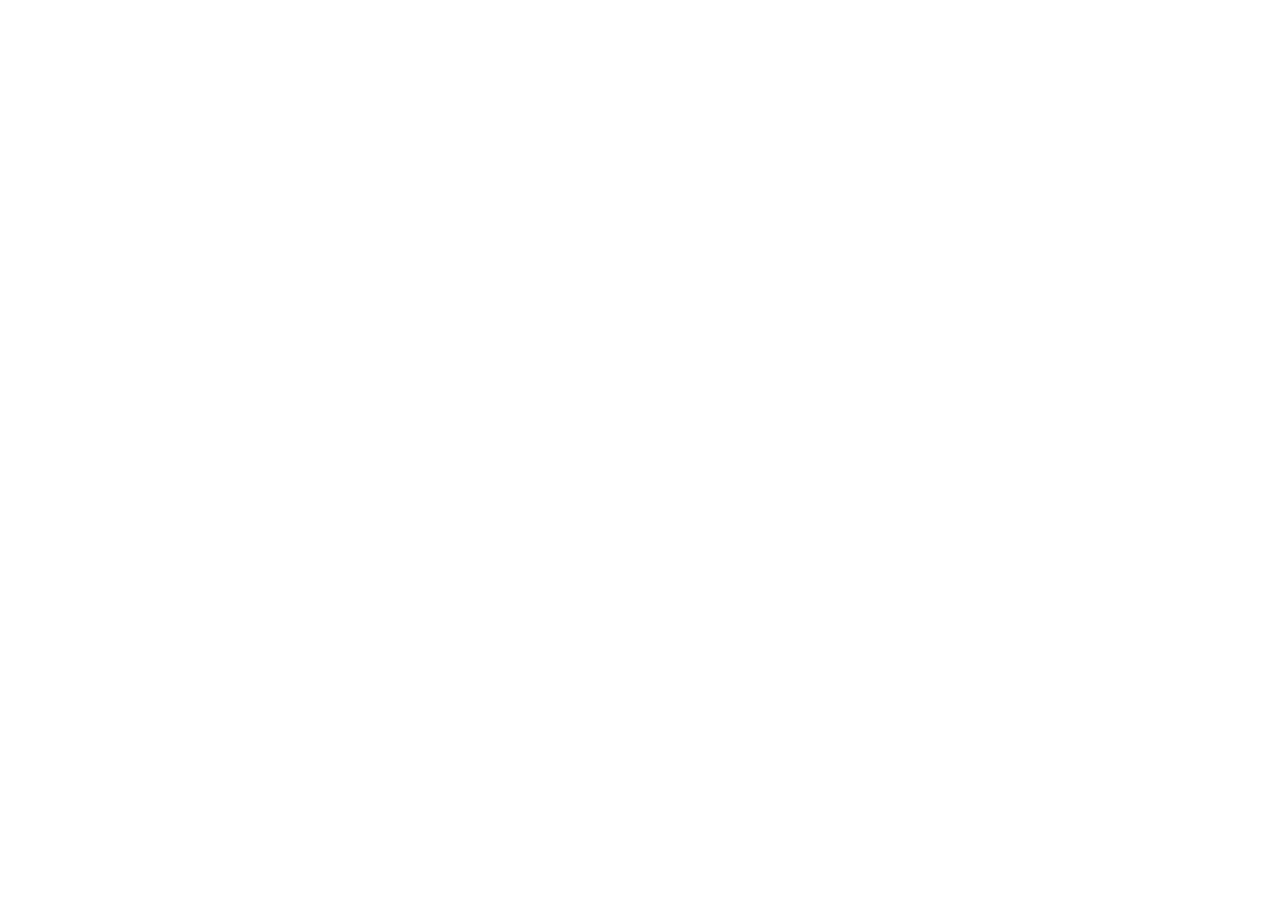
==== landing-page.html @ 6f467b7f "feat: Create landing page repo with html-css files" ====
<!DOCTYPE html>
<html lang="en">
<html>
    <head>
        <meta charset="UTF-8">
        <meta http-equiv="X-UA-Compatible" content="IE=edge">
        <meta name="viewport" content="width=device-width, initial-scale=1.0">
        <title>Project: Landing Page</title>
        <link rel="stylesheet" href="style.css">
    </head>

    <body>

    </body>

</html>
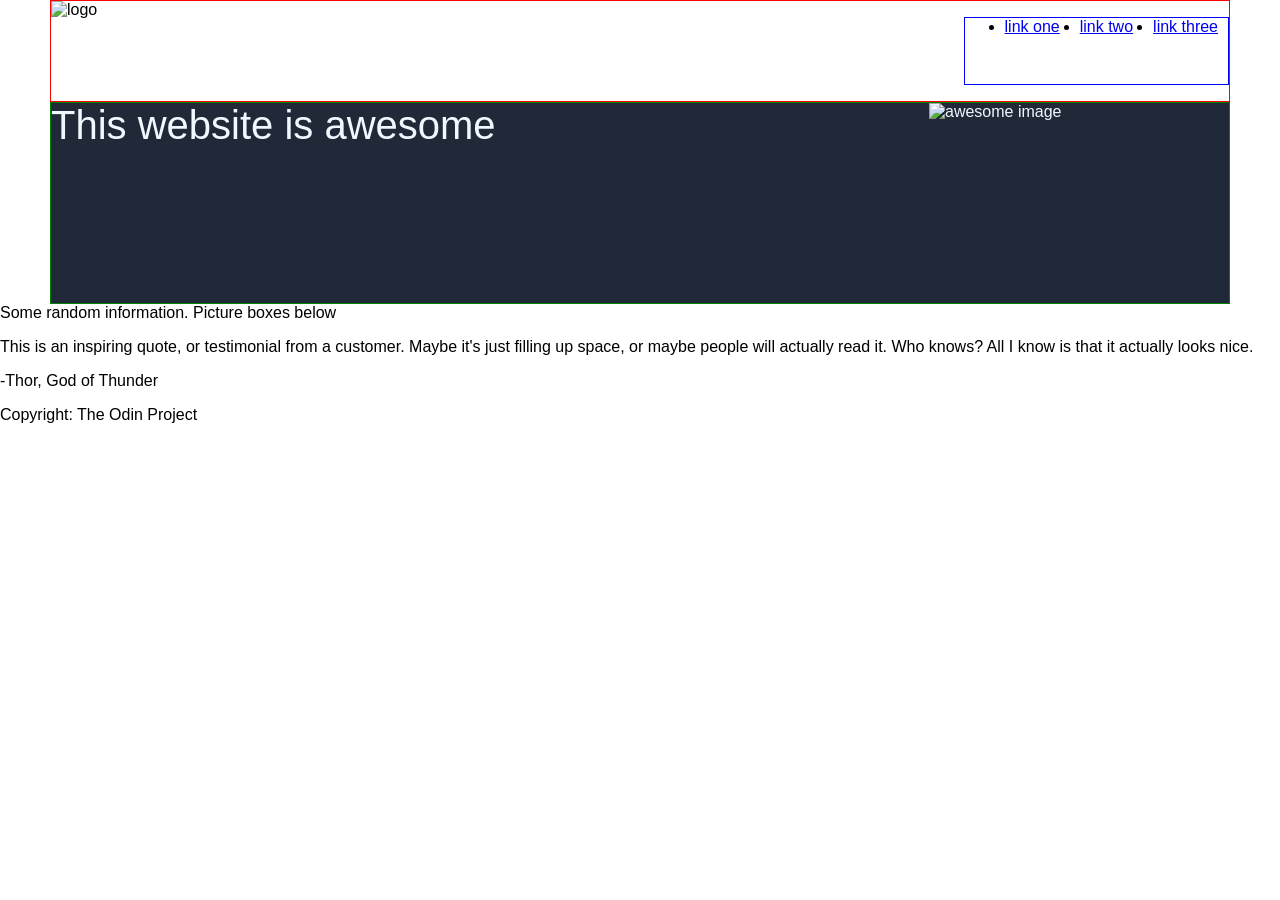
==== commit 896301d6: "feat: Add html and css elements Create a rough draft of the html body elements and top part page css" ====
--- a/landing-page.html
+++ b/landing-page.html
@@ -10,7 +10,26 @@
     </head>
 
     <body>
-
+        <div class="header1">
+            <img class="logo" src="./images/LJ-logo.png" alt="logo">
+            <ul class="header-links">
+                <li><a href="#">link one</a></li>
+                <li><a href="#">link two</a></li>
+                <li><a href="#">link three</a></li>
+              </ul>
+        </div>
+        <div class="header2">
+            <div class="awesome-txt">This website is awesome</div>
+            <img class="awesome-img" src="./images/saffron.png" alt="awesome image">
+        </div>
+        <div class="content">
+            <div>Some random information. Picture boxes below</div>
+            <p>This is an inspiring quote, or testimonial from a customer. Maybe it's just filling up space, or maybe people will actually read it. Who knows? All I know is that it actually looks nice.</p>
+            <p>-Thor, God of Thunder</p>
+        </div>
+        <div class="footer">
+            <div>Copyright: The Odin Project</div>
+        </div>
     </body>
 
 </html>
--- a/style.css
+++ b/style.css
@@ -0,0 +1,42 @@
+body {
+    font-family: Roboto, Oxygen, Ubuntu, Cantarell, 'Open Sans', 'Helvetica Neue', sans-serif;
+    margin: 0;
+    min-height: 100vh;
+  }
+  
+  .header1{
+    display: flex;
+    flex-direction: row;
+    justify-content: space-between;
+    border: 1px solid red;
+    margin: 0 50px;
+  }
+
+  .logo{
+    height:100px;
+    width: 100px;;
+  }
+  .header-links{
+    border: 1px solid blue;
+    display: flex;
+    flex-direction: row;
+    justify-content: flex-end;
+    gap: 20px;
+    padding-right: 10px;
+  }
+  .header2{
+    border: 1px solid green;
+    background-color: #1f2937;
+    color: aliceblue;
+    display: flex;
+    flex-direction: row;
+    justify-content: space-between;
+    margin: 0 50px;
+  }
+  .awesome-img{
+    height:200px;
+    width:300px;
+  }
+  .awesome-txt{
+    font-size: 40px;
+  }
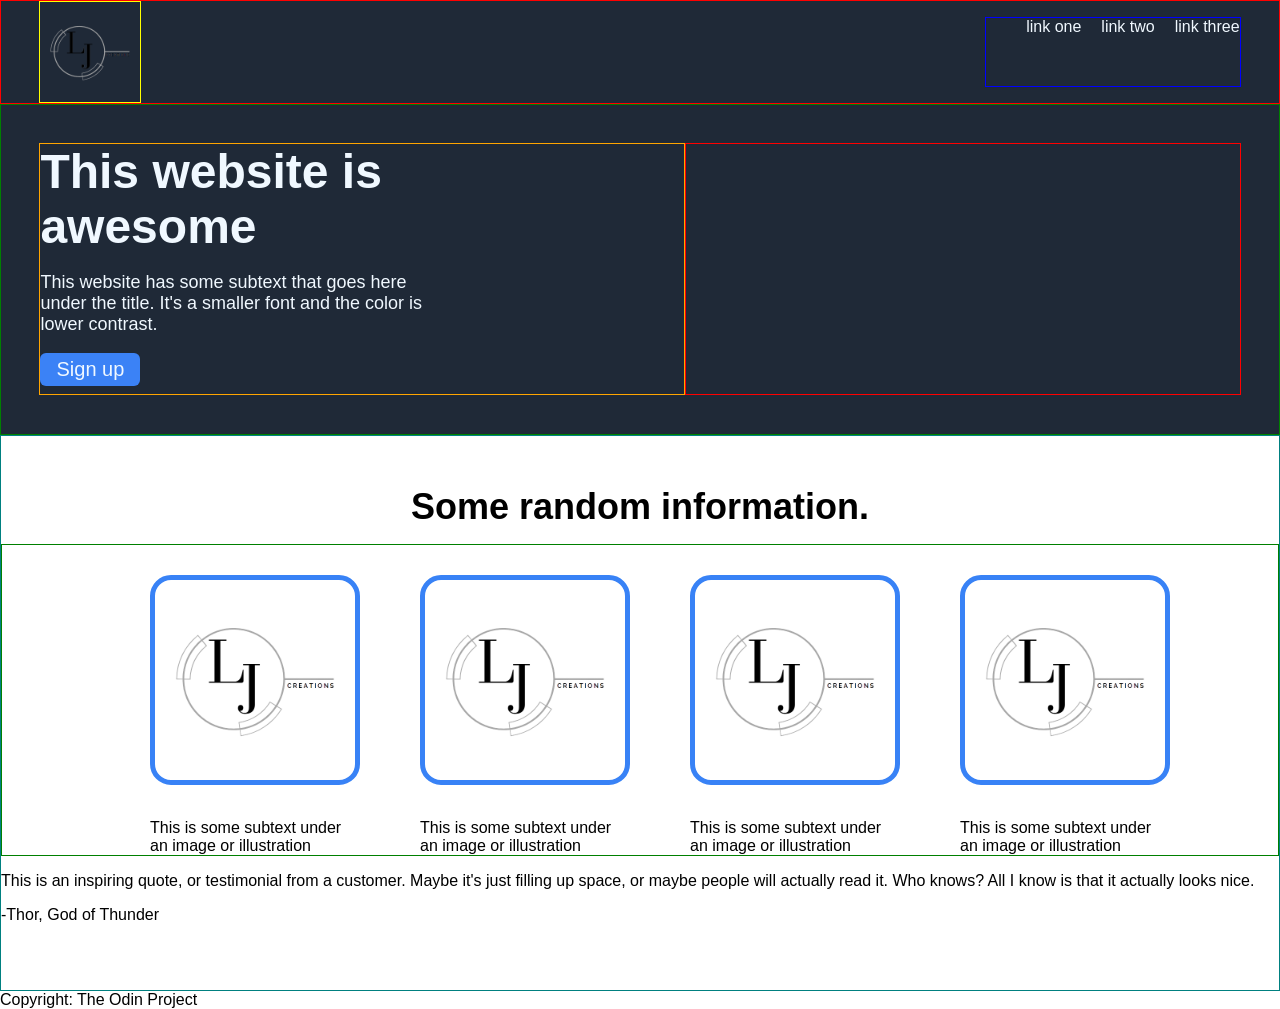
==== commit dcc2a63e: "feat: Continue build landing page Day 2. Add elements to headers. Alignment of content(Images and te" ====
--- a/landing-page.html
+++ b/landing-page.html
@@ -11,7 +11,7 @@
 
     <body>
         <div class="header1">
-            <img class="logo" src="./images/LJ-logo.png" alt="logo">
+            <img class="logo" src="./images/LJ-logo2.png" alt="logo">
             <ul class="header-links">
                 <li><a href="#">link one</a></li>
                 <li><a href="#">link two</a></li>
@@ -19,11 +19,24 @@
               </ul>
         </div>
         <div class="header2">
-            <div class="awesome-txt">This website is awesome</div>
-            <img class="awesome-img" src="./images/saffron.png" alt="awesome image">
+            <div class="header2-left">
+                <div class="awesome-title">This website is awesome</div>
+                <p class="awesome-txt">This website has some subtext that goes here under the title. It's a smaller font and the color is lower contrast.</p>
+                <button>Sign up</button>
+
+            </div>
+            <div class="header2-right"> </div>
         </div>
         <div class="content">
-            <div>Some random information. Picture boxes below</div>
+            <div class="content-header">Some random information.</div>
+            <div>
+                <ul class="info-pic">
+                    <li><img class="pic" src="./images/LJ-logo2.png" alt="pic1"><p class="pic-txt">This is some subtext under an image or illustration</p></li>
+                    <li><img class="pic" src="./images/LJ-logo2.png" alt="pic2"><p class="pic-txt">This is some subtext under an image or illustration</p></li>
+                    <li><img class="pic" src="./images/LJ-logo2.png" alt="pic3"><p class="pic-txt">This is some subtext under an image or illustration</p></li>
+                    <li><img class="pic" src="./images/LJ-logo2.png" alt="pic4"><p class="pic-txt">This is some subtext under an image or illustration</p></li>
+                  </ul>
+            </div>
             <p>This is an inspiring quote, or testimonial from a customer. Maybe it's just filling up space, or maybe people will actually read it. Who knows? All I know is that it actually looks nice.</p>
             <p>-Thor, God of Thunder</p>
         </div>
--- a/style.css
+++ b/style.css
@@ -9,10 +9,19 @@
     flex-direction: row;
     justify-content: space-between;
     border: 1px solid red;
-    margin: 0 50px;
+    background-color: #1f2937;
+    padding: 0 3%;
+  }
+  li{
+    list-style-type: none;
+  }
+  a{
+    text-decoration: none;
+    color: aliceblue;
   }
 
   .logo{
+    border: 1px solid yellow;
     height:100px;
     width: 100px;;
   }
@@ -22,7 +31,6 @@
     flex-direction: row;
     justify-content: flex-end;
     gap: 20px;
-    padding-right: 10px;
   }
   .header2{
     border: 1px solid green;
@@ -30,13 +38,70 @@
     color: aliceblue;
     display: flex;
     flex-direction: row;
-    justify-content: space-between;
-    margin: 0 50px;
+    padding: 3% 3%;
+  }
+  button{
+    background-color: #3b82f6;
+    color:aliceblue;
+    font-size: 20px;
+    border-radius: 6px;
+    border: none;
+    padding: 5px 15px;
+    width: 100px;
   }
   .awesome-img{
-    height:200px;
-    width:300px;
+    height: auto;
+    width: auto;
+  }
+  .awesome-title{
+    font-size: 48px;
+    font-weight: bolder;
   }
   .awesome-txt{
-    font-size: 40px;
+    font-size: 18px;
+  }
+  .header2-left, .header2-right{
+    display: flex;
+    border: 1px solid orange;
+  }
+  .header2-left{
+    flex-direction: column;
+    padding-right:20%;
+  }
+  .header2-right{
+    width: 100%;
+    height: 250px;
+    background-image: url('../Project-Landing_Page/images/saffron.png');
+    background-repeat: no-repeat;
+    background-size: contain;
+    border: 1px solid red;
+  }
+  
+  .content{
+    border: 1px solid teal;
+    padding: 50px 0;
+  }
+  .content-header{
+    display:flex;
+    font-size: 36px;
+    font-weight: bolder;
+    justify-content:center ;
+  }
+  
+  .info-pic{
+    border: 1px solid green;
+    display: flex;
+    flex-direction: row;
+    justify-content: center;
+  }
+  .pic{
+    height:200px;
+    width:200px;
+    border: 5px solid #3882f6;
+    border-radius: 10%;
+    margin:30px;
+  }
+  .pic-txt{
+    width:200px;
+    margin:0 30px;
   }
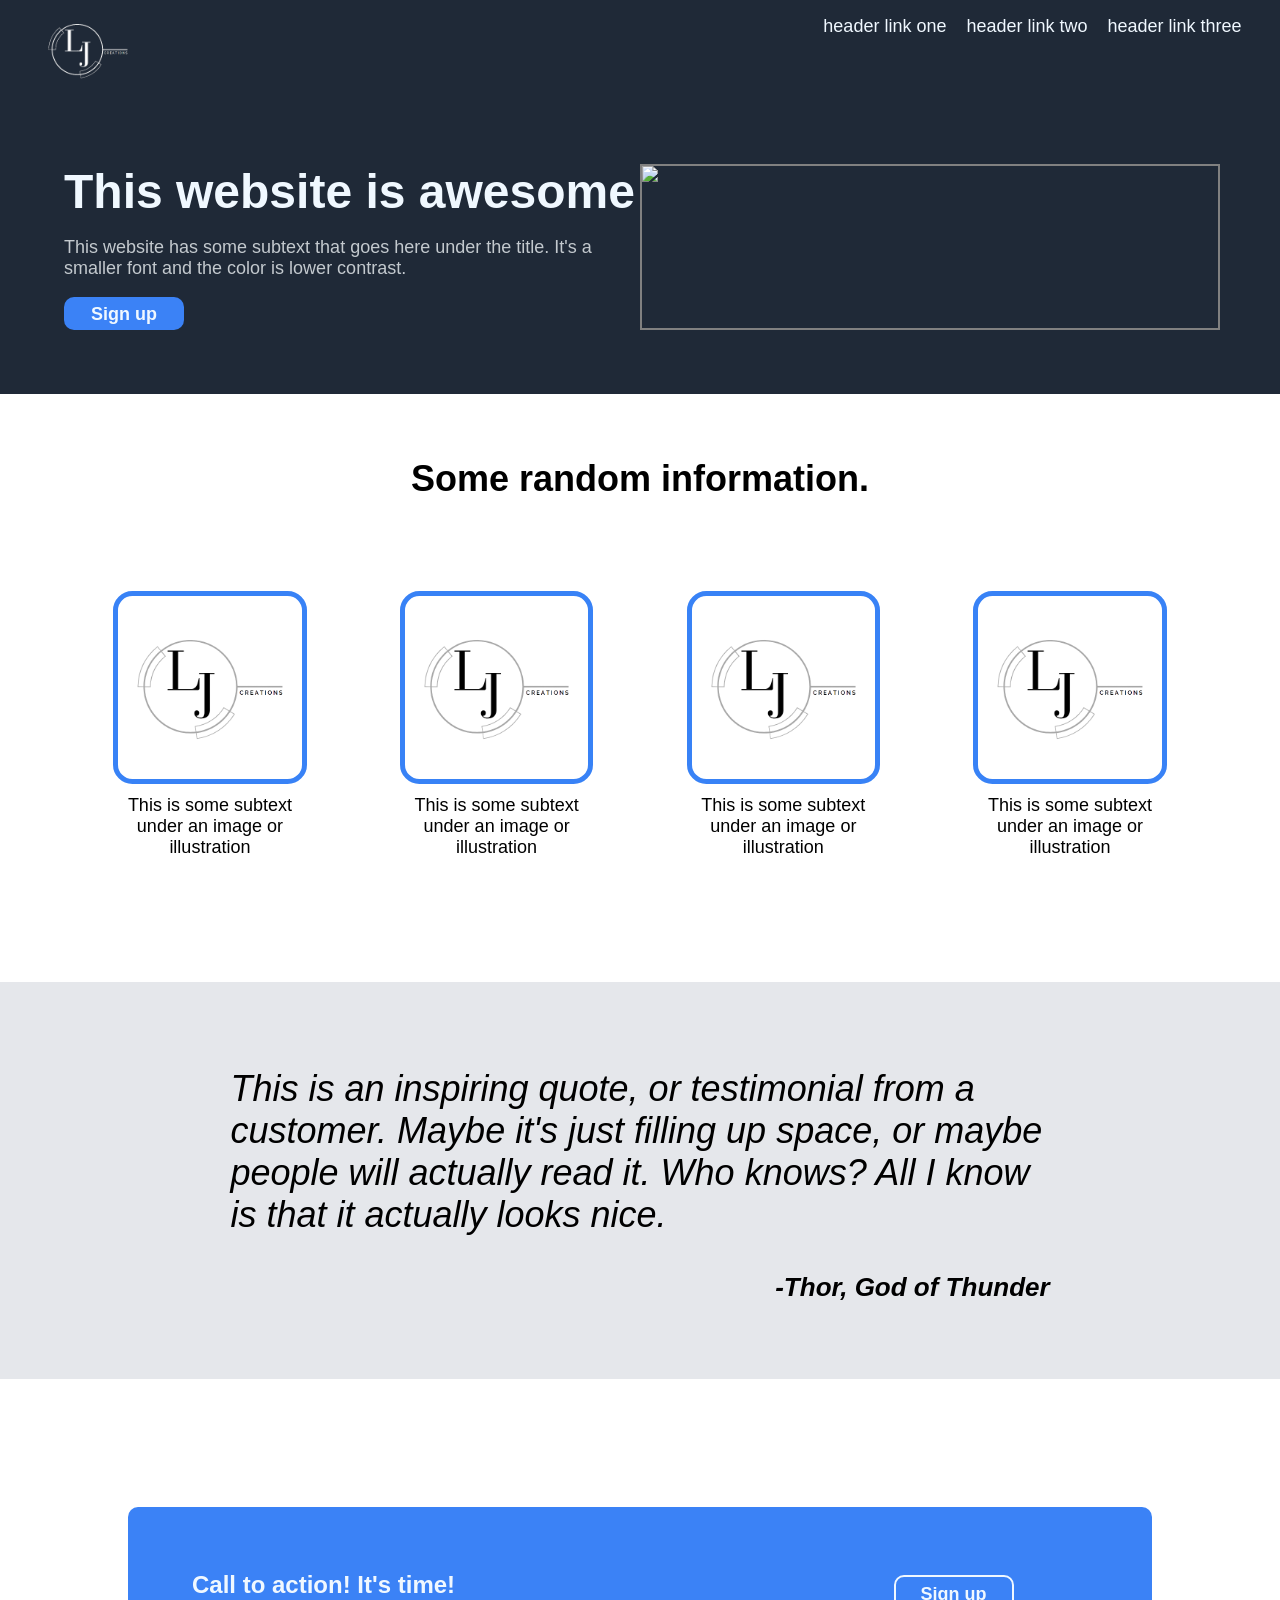
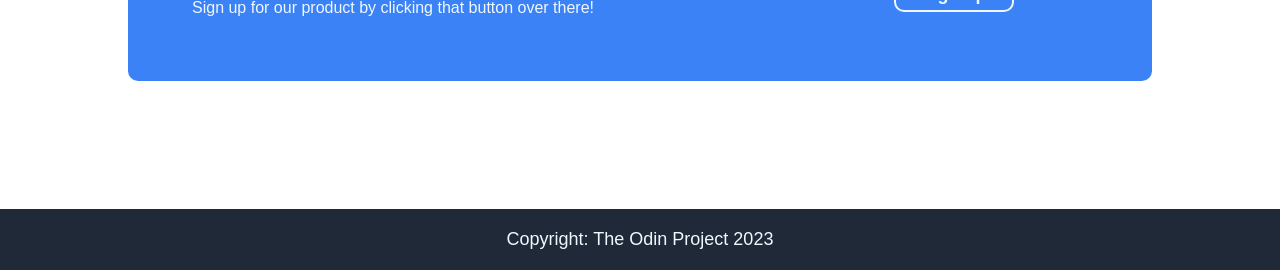
==== commit a7704822: "feat: Finalize html and css elements and margin Day 3. Tidying up text and code. Check body elements" ====
--- a/landing-page.html
+++ b/landing-page.html
@@ -11,37 +11,54 @@
 
     <body>
         <div class="header1">
-            <img class="logo" src="./images/LJ-logo2.png" alt="logo">
+            <img class="logo" src="./images/LJ-logo3.png" alt="logo">
             <ul class="header-links">
-                <li><a href="#">link one</a></li>
-                <li><a href="#">link two</a></li>
-                <li><a href="#">link three</a></li>
+                <li><a href="#">header link one</a></li>
+                <li><a href="#">header link two</a></li>
+                <li><a href="#">header link three</a></li>
               </ul>
         </div>
         <div class="header2">
             <div class="header2-left">
                 <div class="awesome-title">This website is awesome</div>
                 <p class="awesome-txt">This website has some subtext that goes here under the title. It's a smaller font and the color is lower contrast.</p>
-                <button>Sign up</button>
-
+                <button class="button-top"><a href="#">Sign up</a></button>
             </div>
-            <div class="header2-right"> </div>
+            <div class="header2-right">
+                <img class="h2-pic" src="../Project-Landing_Page/images/evil-kermit-meme.jpg">
+            </div>
+            
         </div>
         <div class="content">
             <div class="content-header">Some random information.</div>
             <div>
                 <ul class="info-pic">
-                    <li><img class="pic" src="./images/LJ-logo2.png" alt="pic1"><p class="pic-txt">This is some subtext under an image or illustration</p></li>
-                    <li><img class="pic" src="./images/LJ-logo2.png" alt="pic2"><p class="pic-txt">This is some subtext under an image or illustration</p></li>
-                    <li><img class="pic" src="./images/LJ-logo2.png" alt="pic3"><p class="pic-txt">This is some subtext under an image or illustration</p></li>
-                    <li><img class="pic" src="./images/LJ-logo2.png" alt="pic4"><p class="pic-txt">This is some subtext under an image or illustration</p></li>
+                    <li class="pic-box"><img class="pic" src="./images/LJ-logo2.png" alt="pic1"><p class="pic-txt">This is some subtext under an image or illustration</p></li>
+                    <li class="pic-box"><img class="pic" src="./images/LJ-logo2.png" alt="pic2"><p class="pic-txt">This is some subtext under an image or illustration</p></li>
+                    <li class="pic-box"><img class="pic" src="./images/LJ-logo2.png" alt="pic3"><p class="pic-txt">This is some subtext under an image or illustration</p></li>
+                    <li class="pic-box"><img class="pic" src="./images/LJ-logo2.png" alt="pic4"><p class="pic-txt">This is some subtext under an image or illustration</p></li>
                   </ul>
             </div>
-            <p>This is an inspiring quote, or testimonial from a customer. Maybe it's just filling up space, or maybe people will actually read it. Who knows? All I know is that it actually looks nice.</p>
-            <p>-Thor, God of Thunder</p>
         </div>
+            <div class="quote">
+                <p>This is an inspiring quote, or testimonial from a customer. Maybe it's just filling up space, or maybe people will actually read it. Who knows? All I know is that it actually looks nice.</p>
+                <p class="thor">-Thor, God of Thunder</p>
+            </div>
+        <div class="spacer">
+            <div class="action">
+                <div class="action-left">
+                    <div class="call">Call to action! It's time!</div>
+                    <div class="call-detail">Sign up for our product by clicking that button over there!</div>
+                </div>
+                <div class="action-right">
+                    <button class="button-bot"><a href="#">Sign up</a></button>
+                </div>
+            </div>
+
+        </div>
+        
         <div class="footer">
-            <div>Copyright: The Odin Project</div>
+            <div>Copyright: The Odin Project 2023</div>
         </div>
     </body>
 
--- a/style.css
+++ b/style.css
@@ -8,100 +8,196 @@
     display: flex;
     flex-direction: row;
     justify-content: space-between;
-    border: 1px solid red;
     background-color: #1f2937;
     padding: 0 3%;
   }
+
   li{
     list-style-type: none;
   }
+
   a{
     text-decoration: none;
     color: aliceblue;
+    font-size: 18px;
   }
 
   .logo{
-    border: 1px solid yellow;
     height:100px;
     width: 100px;;
   }
+
   .header-links{
-    border: 1px solid blue;
     display: flex;
     flex-direction: row;
     justify-content: flex-end;
     gap: 20px;
   }
+
   .header2{
-    border: 1px solid green;
     background-color: #1f2937;
     color: aliceblue;
     display: flex;
     flex-direction: row;
-    padding: 3% 3%;
-  }
-  button{
+    padding: 5% 5%;
+  }
+
+  .button-top{
     background-color: #3b82f6;
     color:aliceblue;
     font-size: 20px;
-    border-radius: 6px;
+    font-weight: bold;
+    border-radius: 10px;
     border: none;
     padding: 5px 15px;
-    width: 100px;
-  }
+    width: 120px;
+  }
+
   .awesome-img{
     height: auto;
     width: auto;
   }
+
   .awesome-title{
     font-size: 48px;
     font-weight: bolder;
   }
+
   .awesome-txt{
     font-size: 18px;
-  }
+    color: rgb(195,201,206);
+  }
+
   .header2-left, .header2-right{
     display: flex;
-    border: 1px solid orange;
-  }
+  }
+
   .header2-left{
     flex-direction: column;
-    padding-right:20%;
-  }
+    min-width: 50%;
+  }
+
   .header2-right{
+    border: 2px solid gray;
+    min-width: 50%;
+    justify-content: center;
+  }
+
+  .h2-pic{
+    height: auto;
     width: 100%;
-    height: 250px;
-    background-image: url('../Project-Landing_Page/images/saffron.png');
-    background-repeat: no-repeat;
-    background-size: contain;
-    border: 1px solid red;
-  }
-  
-  .content{
-    border: 1px solid teal;
-    padding: 50px 0;
-  }
+  }
+  
   .content-header{
-    display:flex;
+    display: flex;
     font-size: 36px;
     font-weight: bolder;
-    justify-content:center ;
+    justify-content: center;
+    padding: 5%;
   }
   
   .info-pic{
-    border: 1px solid green;
-    display: flex;
-    flex-direction: row;
-    justify-content: center;
-  }
+    display: flex;
+    flex-direction: row;
+    justify-content: space-between;
+    padding: 0 8%;
+  }
+
+  .pic-box{
+    display: flex;
+    flex-direction: column;
+    aspect-ratio: 1/1;
+    max-width: 20%;
+    height: auto;
+    padding-bottom: 10%;
+  }
+
   .pic{
-    height:200px;
-    width:200px;
     border: 5px solid #3882f6;
     border-radius: 10%;
-    margin:30px;
-  }
+    margin:5%;
+  }
+  
   .pic-txt{
-    width:200px;
-    margin:0 30px;
+    font-size: 18px;
+    text-align: center;
+    margin:0 5%;
+  }
+
+  .quote{
+    background-color: #e5e7eb;
+    font-size: 36px;
+    font-style: italic;
+    padding: 50px 18%;
+    text-justify: distribute;
+  }
+
+  .thor{
+    text-align: right;
+    font-size: 26px;
+    font-weight: bold;
+  }
+
+  .spacer{
+    display: flex;
+    justify-content: center;
+  }
+
+  .action{
+    display: flex;
+    flex-direction: row;
+    border-radius: 10px;
+    background-color: #3b82f6;
+    width: 70%;
+    padding: 5%;
+    margin: 10%;
+  }
+
+  .action-left, .action-right{
+    display: flex;
+    
+  }
+
+  .action-left{
+    width: 70%;
+    flex-wrap: wrap;
+    flex-direction: column;
+  }
+
+  .action-right{
+    flex-direction: row;
+    justify-content: center;
+    align-items: center;
+    width: 30%;
+  }
+
+  .call, .call-detail{
+    color: aliceblue;
+  }
+
+  .call{
+    font-size: 24px;
+    font-weight: bold;
+  }
+  
+  .button-bot{
+    background-color: #3b82f6;
+    border: 2px solid aliceblue;
+    color:aliceblue;
+    font-size: 20px;
+    font-weight: bold;
+    border-radius: 10px;
+    padding: 5px 15px;
+    width: 120px;
+  }
+  
+  .footer{
+    background-color: #1f2937;
+    color: aliceblue;
+    font-size: 18px;
+    display: flex;
+    justify-content: center;
+    align-items: center;
+    padding: 20px 0;
+
   }
